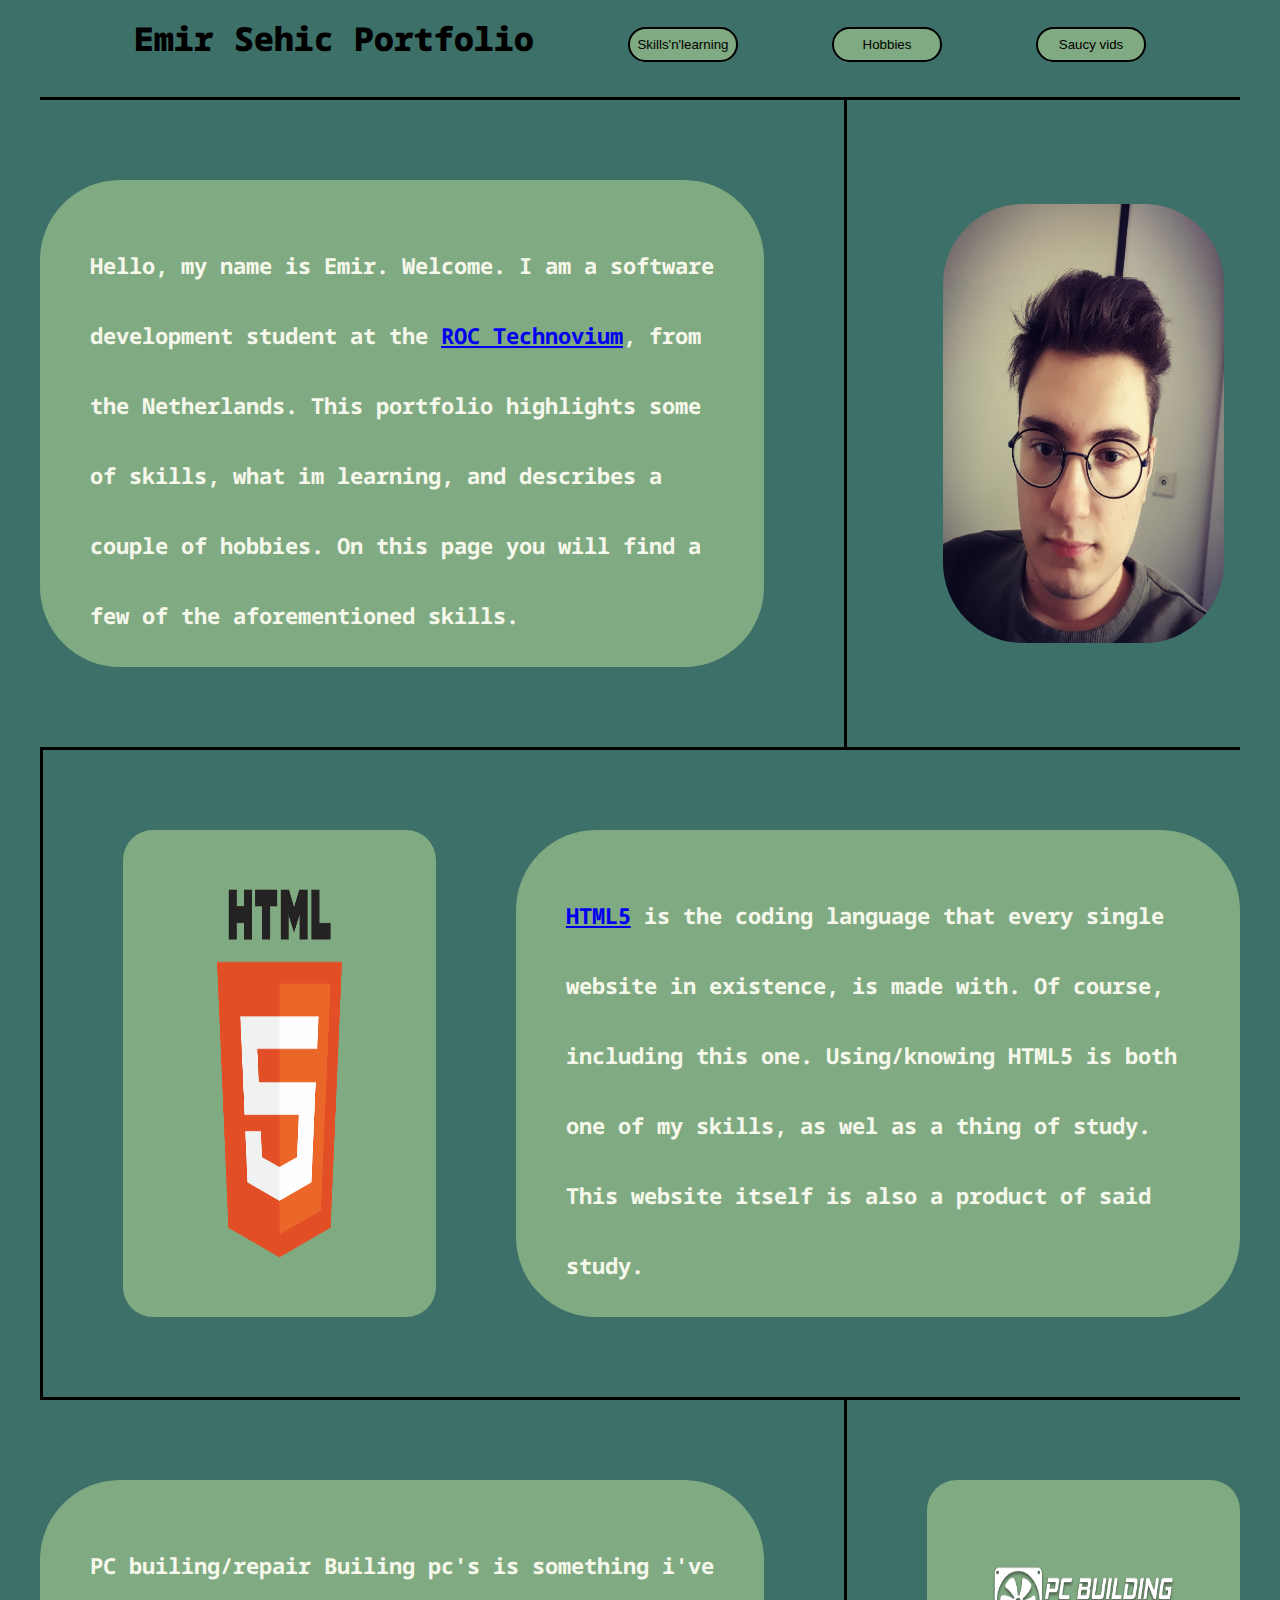
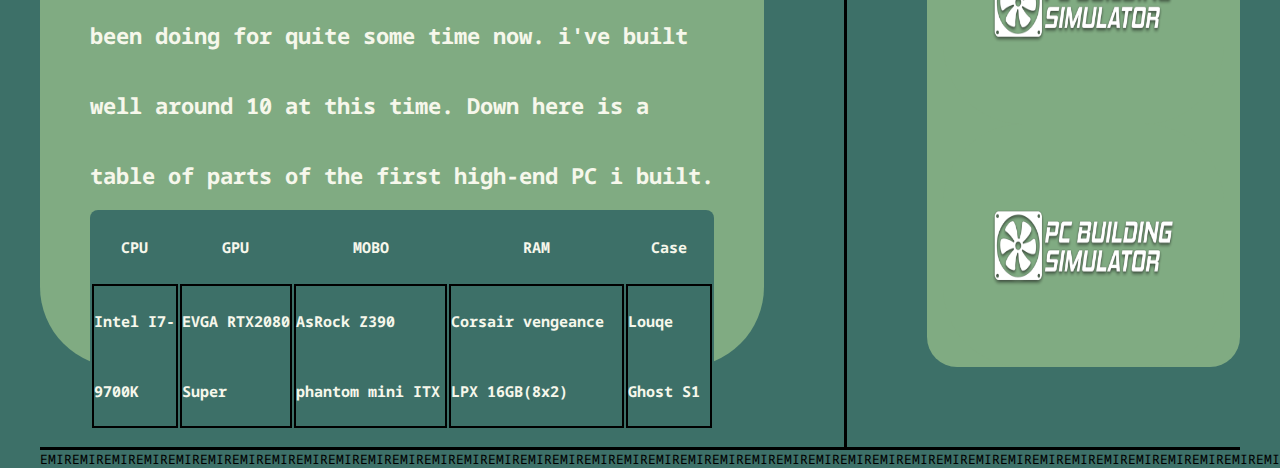
==== Portfolio Site/index.html @ f86191bf "first commit" ====
<!DOCTYPE html>
<html lang="en">

<head>
    <meta charset="UTF-8">
    <meta http-equiv="X-UA-Compatible" content="IE=edge">
    <meta name="viewport" content="width=device-width, initial-scale=1.0">
    <title>Emir Sehic Portfolio</title>
    <link rel="stylesheet" href="css/main.css">
    <link rel="preconnect" href="https://fonts.googleapis.com">
    <link rel="preconnect" href="https://fonts.gstatic.com" crossorigin>
    <link href="https://fonts.googleapis.com/css2?family=Noto+Sans+Mono&display=swap" rel="stylesheet">
</head>

<body>
    <div class="flex">
        <main>
            <nav class="sticky">
                <p>Emir Sehic Portfolio</p>
                <a class="butt" href="index.html">
                    <button type="button">Skills'n'learning</button>
                </a>
                <a class="butt" href="hobbies.html">
                    <button type="button">Hobbies</button>
                </a>
                <a class="butt" href="vids.html">
                    <button type="button">Saucy vids</button></a>
            </nav>
    <div class="component">
        <div class="col-3-2">
            <div class="content">
                <p>Hello, my name is Emir. Welcome.

                    I am a software development student at the <a href="https://www.roc-nijmegen.nl/locaties/heyendaalseweg">ROC Technovium</a>,

                    from the Netherlands.

                    This portfolio highlights some of skills, what im learning, and describes a couple of hobbies.

                    On this page you will find a few of the aforementioned skills.
                </p>
            </div>
        </div>
        <div class="col-3">
            <img src="img/face.jpg">
        </div>
    </div>
    <div class="component">
        <div class="col-3">
            <div class="col-3-3">
                <img src="img/HTML.png">
            </div>
        </div>
        <div class="col-3-2-right">
            <div class="content">
                <p>
                    <a href="https://html.com/html5/">HTML5</a> is the coding language that every single website in existence, is made with. Of course, including this one.
                    Using/knowing HTML5 is both one of my skills, as wel as a thing of study. This website itself is also a product of said study.
                </p>

            </div>
        </div>
    </div>

    <div class="component">
        <div class="col-3-2">
            <div class="content">
                <p>
                    PC builing/repair 
                    Builing pc's is something i've been doing for quite some time now. i've built well around 10 at this time.
                    Down here is a table of parts of the first high-end PC i built.
                </p>
                <table class="table">
                    <tbody>
                        <thead>
                            <tr>
                                <th>CPU</th>
                                <th>GPU</th>
                                <th>MOBO</th>
                                <th>RAM</th>
                                <th>Case</th>
                            </tr>
                        </thead>
                        
                            <td>
                                Intel I7-9700K
                            </td>
                            <td> 
                                EVGA RTX2080 Super
                            </td>
                            <td> 
                                AsRock Z390 phantom mini ITX
                            </td>
                            <td> 
                                Corsair vengeance LPX 16GB(8x2)
                            </td>
                            <td> 
                                Louqe Ghost S1
                            </td>
                        </tbody>

                    </tbody>
                </table>
            </div>
        </div>
        <div class="col-3">
            <div class="col-3-3">
                <img src="img/PC.png">
                <img src="img/PC.png">
            </div>
        </div>
    </div>
    <footer>
        <p>
            [base64]
        </p>
    </footer>
    </main>
    </div>

</body>

</html>
---- Portfolio Site/css/main.css ----
/*Start main website buildup objects*/
* {
    margin: 0;
    padding: 0;
    box-sizing: border-box;
}


body {
    width: 100%;
    max-width: 1650px;
    padding: 0px 40px;
    margin: 0px auto;
    font-family: 'Noto Sans Mono', monospace;
    font-size: 13px;
    background-color: #3d7068;
}


main {
    display: flex;
    flex-direction: column;
    justify-content: space-evenly;
    background-color: #3d7068;
}


.component {
    display: flex;
    flex-direction: row;
    justify-content: space-between;
    align-items: center;
    width: 100%;
    height: 650px;
    background-color: #3d7068;
    border-bottom: 3px solid black;
}

/*End main website buildup objects*/


/*Start main div objects*/
.col-3 {
    width: 35%;
    height: 100%;
    display: flex;
    flex-direction: row;
    justify-content: space-evenly;
    align-items: center;
    padding-left: 80px;
    padding-bottom: 80px;
    padding-top: 80px;
    border-left: 3px solid black;
}


.col-3-2 {
    width: 65%;
    height: 100%;
    display: flex;
    align-items: center;
    padding-top: 80px;
    padding-bottom: 80px;
    margin-right: 80px;
}


.col-3-2-right {
    width: 65%;
    height: 100%;
    display: flex;
    align-items: center;
    padding-top: 80px;
    padding-bottom: 80px;
    margin-left: 80px;
}

.col-3-3 {
    width: 100%;
    height: 100%;
    display: flex;
    flex-direction: column;
    justify-content: space-evenly;
    align-items: center;
    border-radius: 30px;
    background-color: #80ab82;
}

.col-3-left {
    width: 35%;
    height: 100%;
    display: flex;
    flex-direction: row;
    justify-content: space-evenly;
    align-items: center;
    padding-right: 80px;
    padding-bottom: 80px;
    padding-top: 80px;
    border-right: 3px solid black;

}

.col-3 img,
.col-3-left img {
    display: block;
    width: 90%;
    height: 90%;
    border-radius: 80px;
    background-color: #80ab82;
}

.content {
    display: flex;
    flex-direction: column;
    justify-content: space-evenly;
    width: 100%;
    height: 100%;
    border-radius: 80px;
    padding: 50px;
    font-size: 22px;
    line-height: 70px;
    font-weight: 700;
    color: #f6f7eb;
    background-color: #80ab82;

}

/*End main div objects*/


/*miscellaneous*/
.sticky {
    display: flex;
    height: 100px;
    width: 100%;
    padding-bottom: 20px;
    font-size: 33px;
    border-bottom: 3px solid black;
    font-weight: 1000;
    justify-content: space-evenly;
    align-items: center;
    position: sticky;
    top: 0;
    background-color: #3d7068;
}

button {
    background-color: #80ab82;
    border-radius: 30px;
    border: 2px solid black;
    margin-bottom: 2px;
    width: 110px;
    height: 35px;
}

button:hover {
    background-color: #f6f7eb;
}

td {
    border: 2px solid #000000;
}

.table {
    border-radius: 8px;
    background-color: #3d7068;
    font-size: 15px;
}


iframe {
    display: block;
    margin: auto;
}
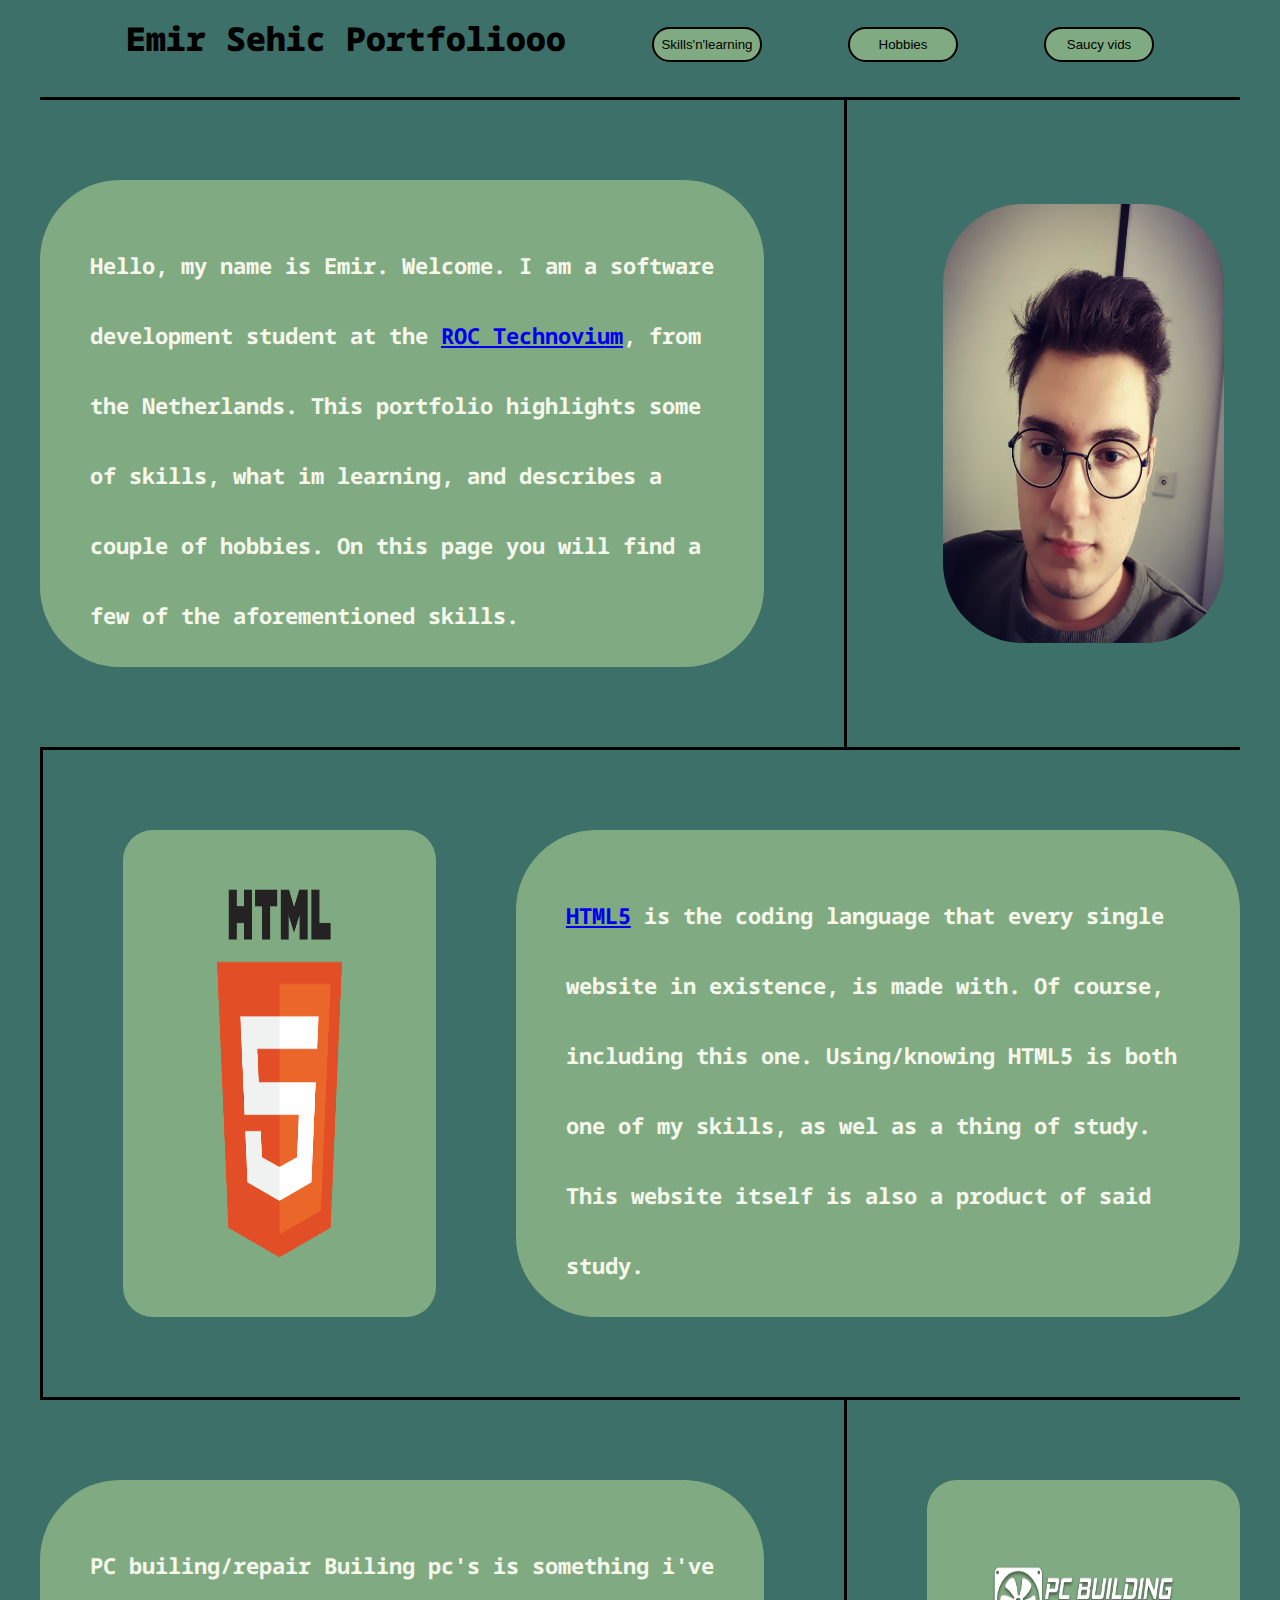
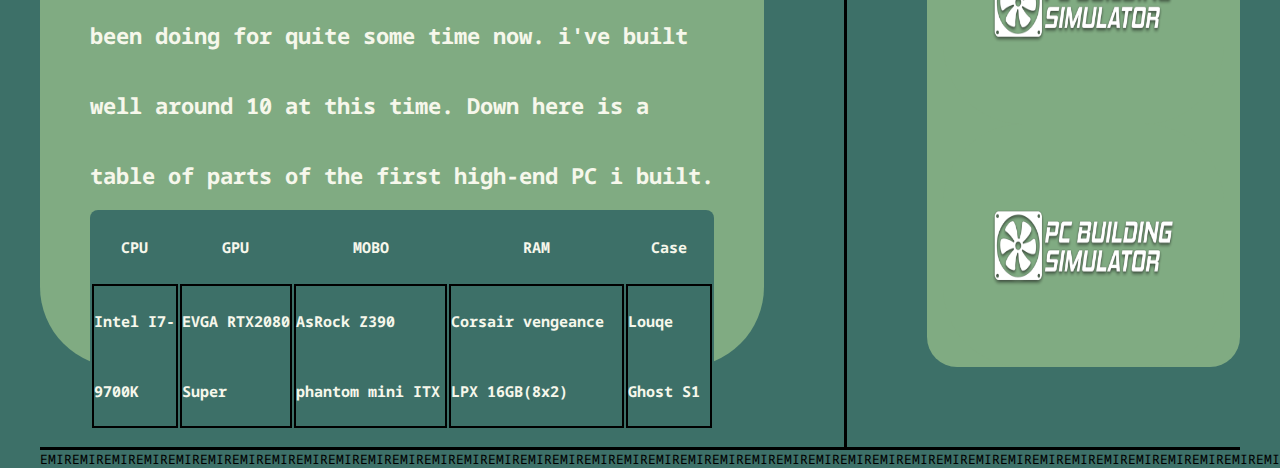
==== commit 55a3699b: "Update index.html" ====
--- a/Portfolio Site/index.html
+++ b/Portfolio Site/index.html
@@ -16,7 +16,7 @@
     <div class="flex">
         <main>
             <nav class="sticky">
-                <p>Emir Sehic Portfolio</p>
+                <p>Emir Sehic Portfoliooo</p>
                 <a class="butt" href="index.html">
                     <button type="button">Skills'n'learning</button>
                 </a>
@@ -120,4 +120,4 @@
 
 </body>
 
-</html>+</html>
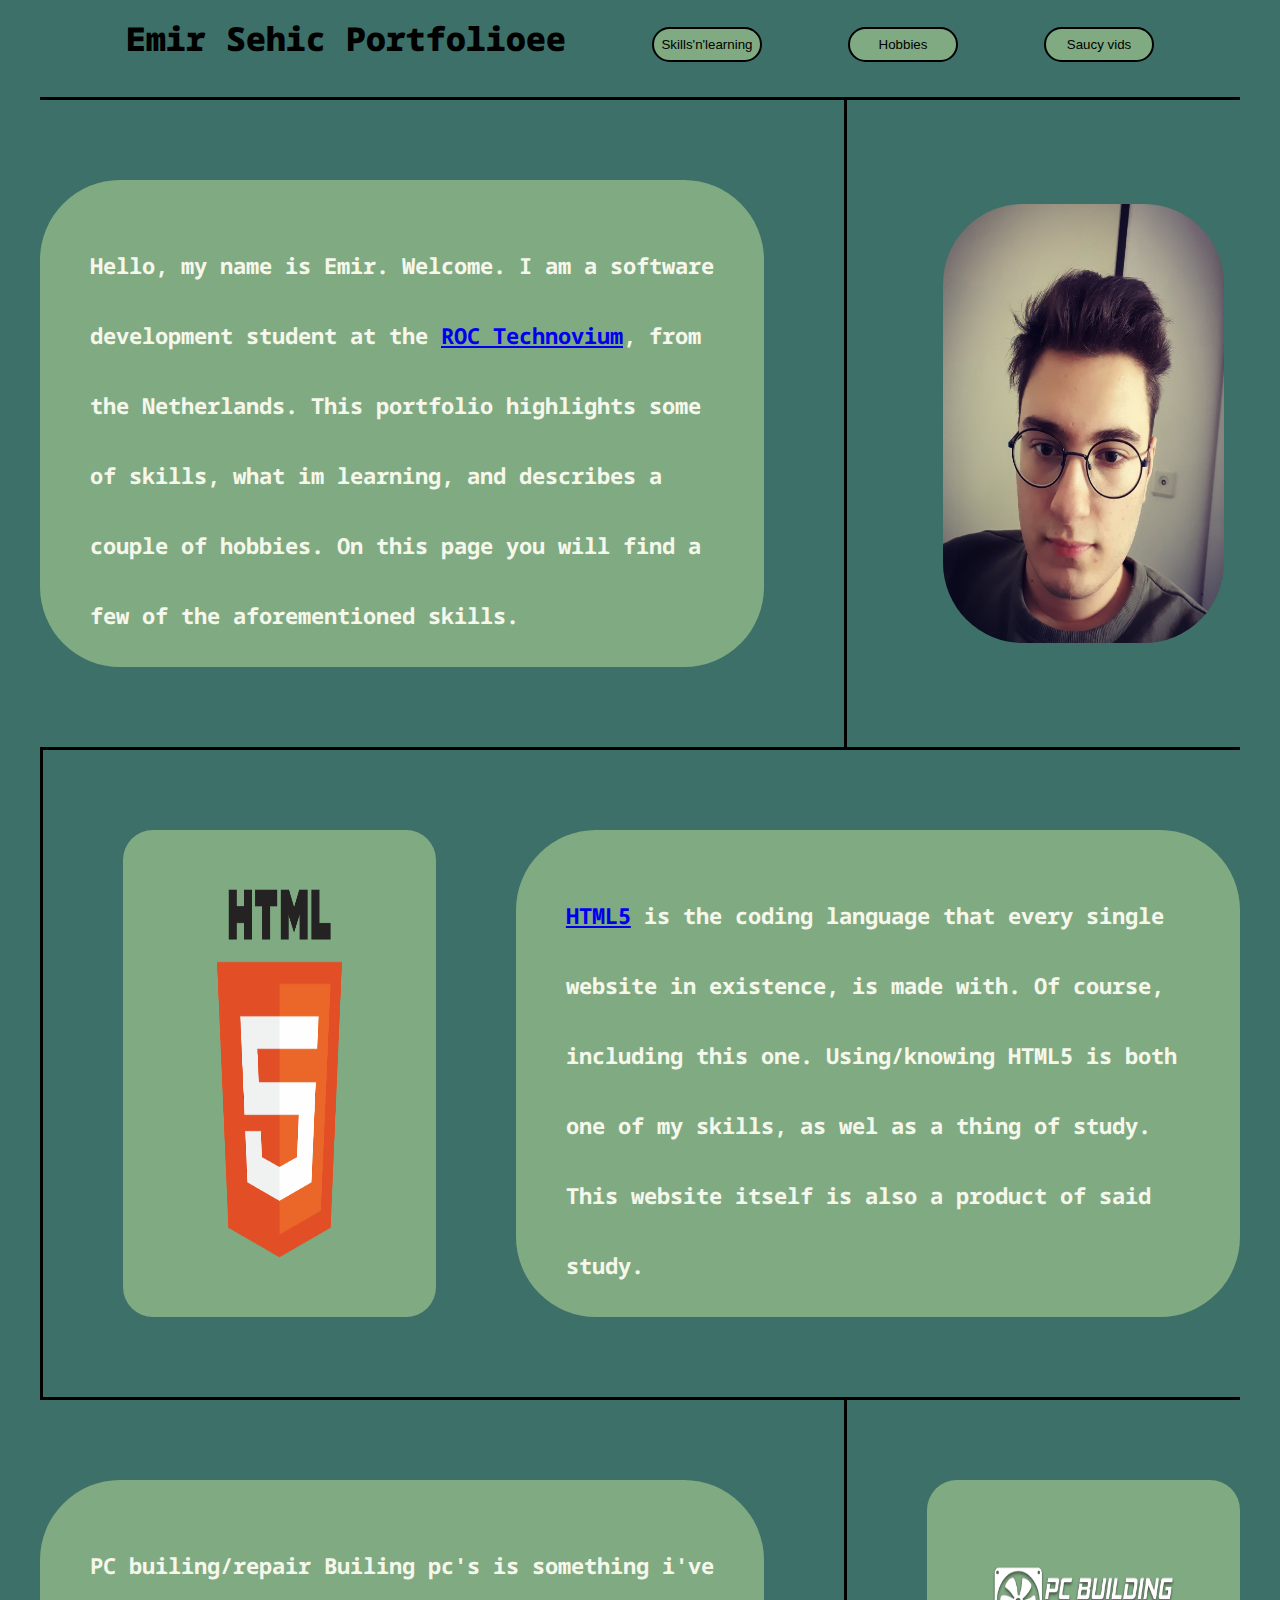
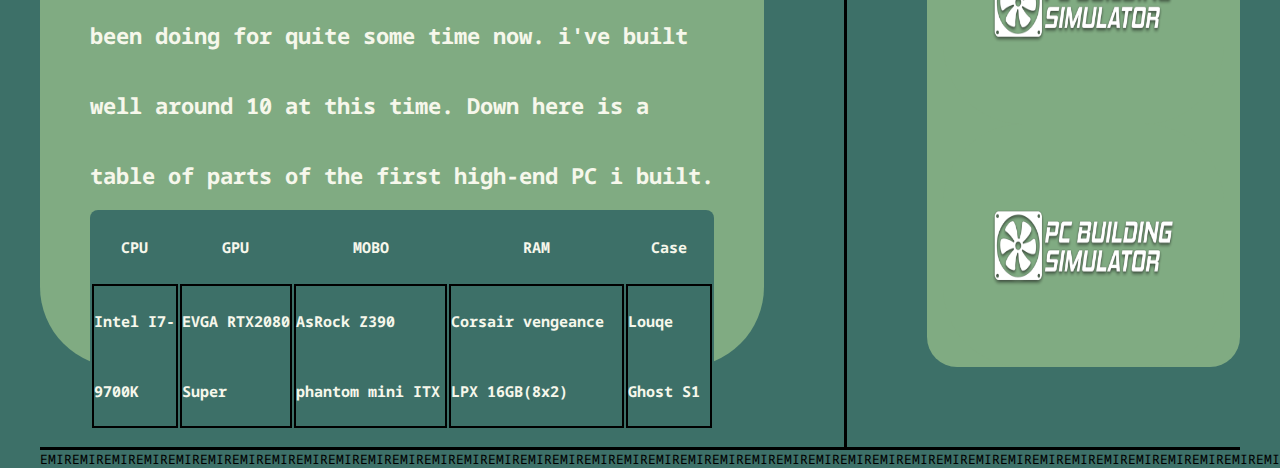
==== commit 57630540: "Update index.html" ====
--- a/Portfolio Site/index.html
+++ b/Portfolio Site/index.html
@@ -16,7 +16,7 @@
     <div class="flex">
         <main>
             <nav class="sticky">
-                <p>Emir Sehic Portfoliooo</p>
+                <p>Emir Sehic Portfolioee</p>
                 <a class="butt" href="index.html">
                     <button type="button">Skills'n'learning</button>
                 </a>
